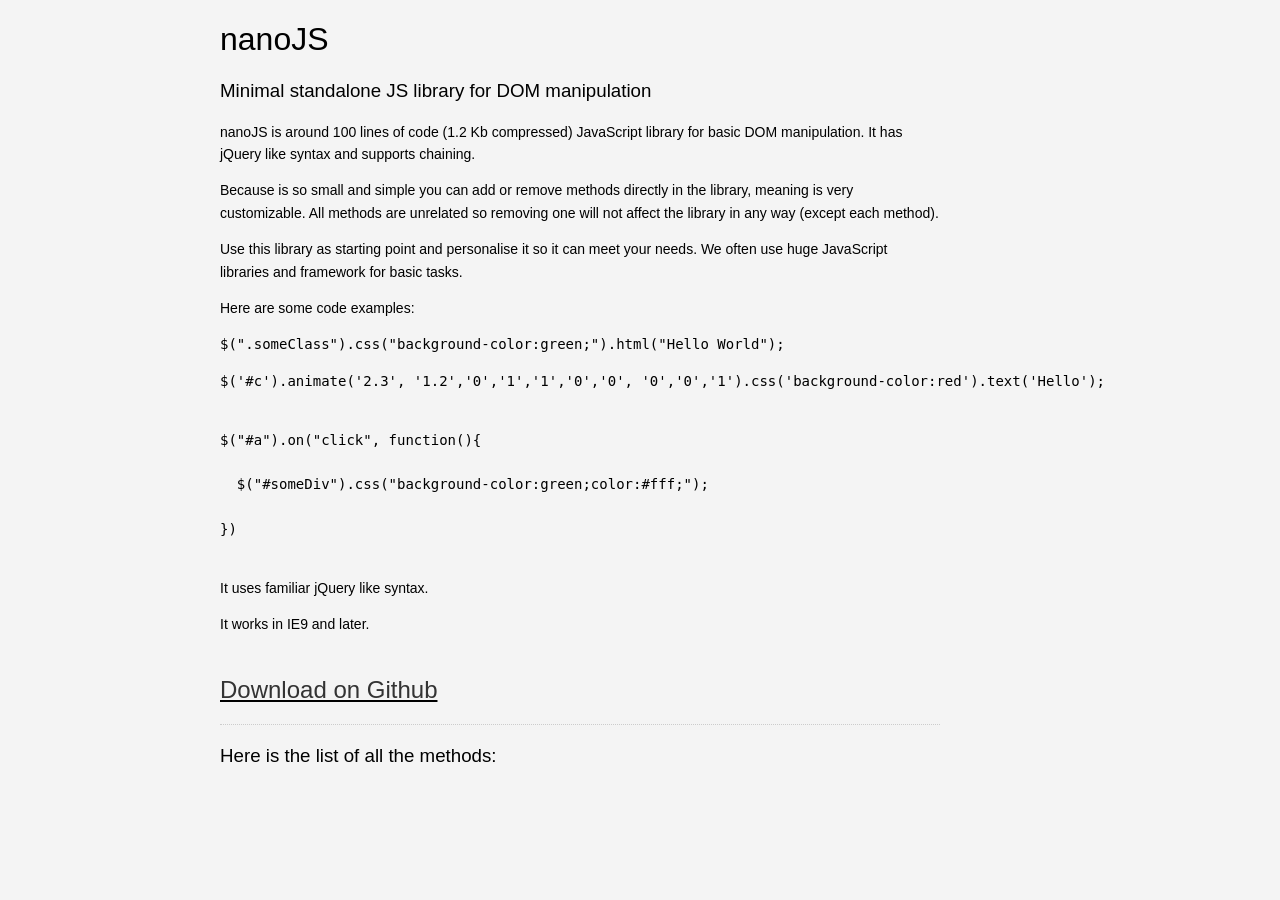
==== index.html @ 81276069 "Add files via upload" ====
<!DOCTYPE html>
<html>
<head>
<meta http-equiv="content-type" content="text/html; charset=UTF-8">

<link rel="stylesheet" href="lib/style.css">
<script src="lib/docJS.js"></script>
<script src="src/nanoJS.js"></script>

<script>

function loadthisfunction(){

  docJS(nano.prototype,"nanoJS");

}
window.addEventListener('load',loadthisfunction,false);

</script>


</head>
<div id="intro"><h1>nanoJS</h1>
<h3>Minimal standalone JS library for DOM manipulation</h3>
<p>nanoJS is around 100 lines of code (1.2 Kb compressed) JavaScript library for basic DOM manipulation. It has jQuery like syntax and supports chaining.
</p>

<p>Because is so small and simple you can add or remove methods directly in the library, meaning is very customizable. All methods are unrelated so removing one will not affect the library in any way (except each method).
</p>
<p>Use this library as starting point and personalise it so it can meet your needs. We often use huge JavaScript libraries and framework for basic tasks.
</p>
<p>Here are some code examples:</p>
<pre>$(".someClass").css("background-color:green;").html("Hello World");</pre>
<pre>$('#c').animate('2.3', '1.2','0','1','1','0','0', '0','0','1').css('background-color:red').text('Hello');</pre>
<pre>

$("#a").on("click", function(){

  $("#someDiv").css("background-color:green;color:#fff;");

})

</pre>
<p>It uses familiar jQuery like syntax.</p>

<p>It works in IE9 and later.</p>
<h2 class="l" style="text-decoration: underline"><a href="#"> Download on Github  </a></h2>

<h3> Here is the list of all the methods:</h3>
</div>
<body>
</body>
</html>
---- lib/style.css ----
html,body{
	margin:0;padding:0;
}
body{background-color: #F4F4F4;}
a{
	text-decoration: none; color:#333; line-height:1.6;
}
a:hover{
	text-decoration: underline;
}
i{
	font-size: 12px;
}
ul{
	list-style-type: none;
}
pre{
font:14px/ 1.6 Monaco, Consolas, 'Lucida Console', monospace;
}
h1,h2,h3{
font-family: "lucida grande","lucida sans unicode", sans-serif;
font-weight: normal;
}
p{font: 14px/1.6 Arial, sans-serif}

/* sidebar is directly  taken from backbone.js*/
#sidebar {
      background: #fff;
      position: fixed;
      top: 0; left: 0; bottom: 0;
      width: 180px;
      overflow-y: auto;
      overflow-x: hidden;
      padding: 15px 0 15px 15px;
      border-right: 1px solid #ddd;
      box-shadow: 0 0 20px #ccc; -webkit-box-shadow: 0 0 20px #ccc; -moz-box-shadow: 0 0 20px #ccc;
    }
 #links{
 list-style-position: inside; padding:15px 0 0 0; margin:0;
 }
 #intro{
	 max-width: 720px;
	 margin:20px 0 10px 220px;
 }
 #a{
 	margin-left:190px;
 }
 .l{
 	border-bottom: 1px dotted #ccc;
 	padding:15px 0;
 }
 .b{font-weight: bold;}
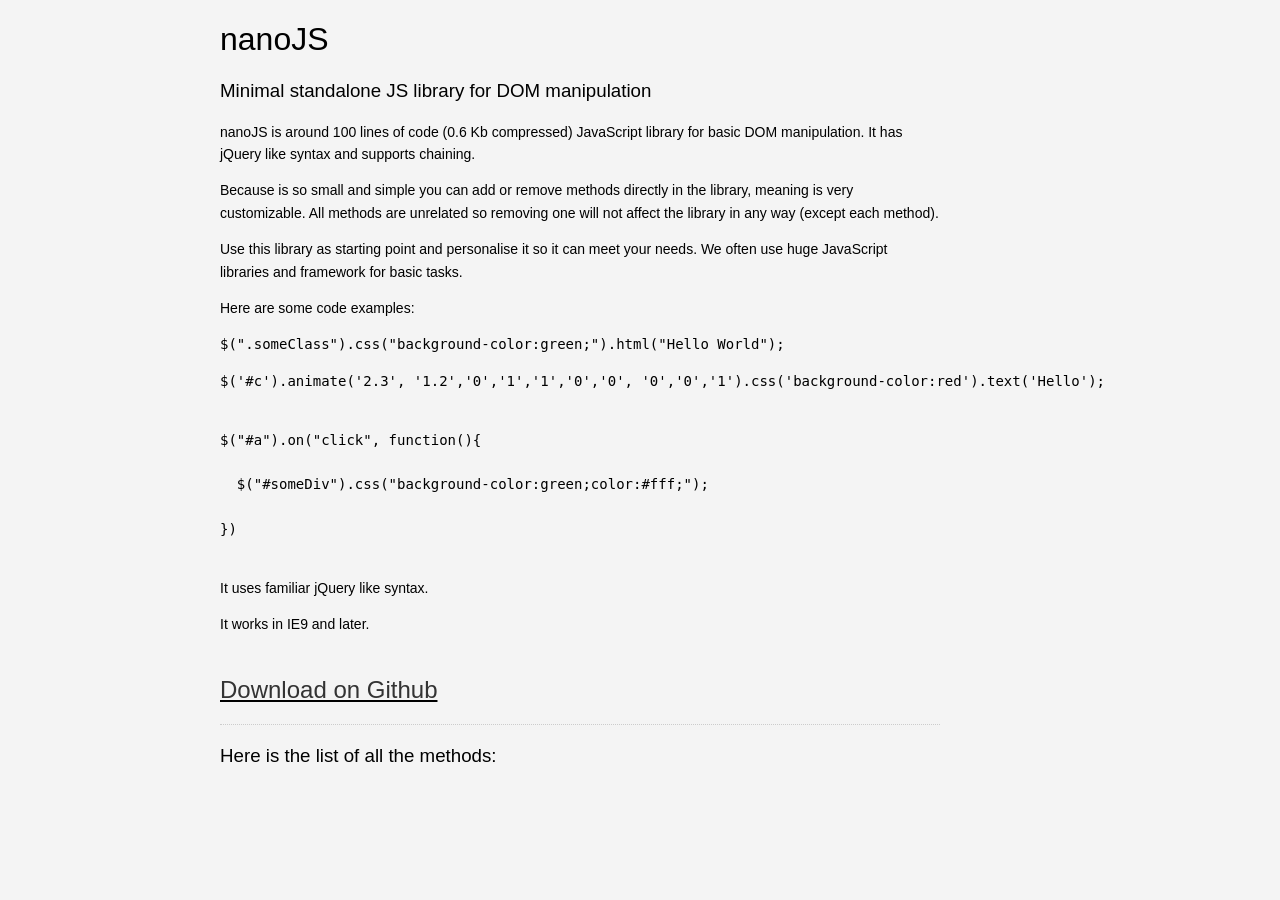
==== commit 2960c904: "Add files via upload" ====
--- a/index.html
+++ b/index.html
@@ -1,53 +1,53 @@
-<!DOCTYPE html>
-<html>
-<head>
-<meta http-equiv="content-type" content="text/html; charset=UTF-8">
-
-<link rel="stylesheet" href="lib/style.css">
-<script src="lib/docJS.js"></script>
-<script src="src/nanoJS.js"></script>
-
-<script>
-
-function loadthisfunction(){
-
-  docJS(nano.prototype,"nanoJS");
-
-}
-window.addEventListener('load',loadthisfunction,false);
-
-</script>
-
-
-</head>
-<div id="intro"><h1>nanoJS</h1>
-<h3>Minimal standalone JS library for DOM manipulation</h3>
-<p>nanoJS is around 100 lines of code (1.2 Kb compressed) JavaScript library for basic DOM manipulation. It has jQuery like syntax and supports chaining.
-</p>
-
-<p>Because is so small and simple you can add or remove methods directly in the library, meaning is very customizable. All methods are unrelated so removing one will not affect the library in any way (except each method).
-</p>
-<p>Use this library as starting point and personalise it so it can meet your needs. We often use huge JavaScript libraries and framework for basic tasks.
-</p>
-<p>Here are some code examples:</p>
-<pre>$(".someClass").css("background-color:green;").html("Hello World");</pre>
-<pre>$('#c').animate('2.3', '1.2','0','1','1','0','0', '0','0','1').css('background-color:red').text('Hello');</pre>
-<pre>
-
-$("#a").on("click", function(){
-
-  $("#someDiv").css("background-color:green;color:#fff;");
-
-})
-
-</pre>
-<p>It uses familiar jQuery like syntax.</p>
-
-<p>It works in IE9 and later.</p>
-<h2 class="l" style="text-decoration: underline"><a href="#"> Download on Github  </a></h2>
-
-<h3> Here is the list of all the methods:</h3>
-</div>
-<body>
-</body>
-</html>
+<!DOCTYPE html>
+<html>
+<head>
+<meta http-equiv="content-type" content="text/html; charset=UTF-8">
+<meta property="og:image" content="https://vladocar.github.io/nanoJS/nanoJS.png">
+<link rel="stylesheet" href="lib/style.css">
+<script src="lib/docJS.js"></script>
+<script src="src/nanoJS.js"></script>
+
+<script>
+
+function loadthisfunction(){
+
+  docJS(nano.prototype,"nanoJS");
+
+}
+window.addEventListener('load',loadthisfunction,false);
+
+</script>
+  <title>nanoJS - Minimal standalone JS library for DOM manipulation</title>
+
+</head>
+<div id="intro"><h1>nanoJS</h1>
+<h3>Minimal standalone JS library for DOM manipulation</h3>
+<p>nanoJS is around 100 lines of code (0.6 Kb compressed) JavaScript library for basic DOM manipulation. It has jQuery like syntax and supports chaining.
+</p>
+
+<p>Because is so small and simple you can add or remove methods directly in the library, meaning is very customizable. All methods are unrelated so removing one will not affect the library in any way (except each method).
+</p>
+<p>Use this library as starting point and personalise it so it can meet your needs. We often use huge JavaScript libraries and framework for basic tasks.
+</p>
+<p>Here are some code examples:</p>
+<pre>$(".someClass").css("background-color:green;").html("Hello World");</pre>
+<pre>$('#c').animate('2.3', '1.2','0','1','1','0','0', '0','0','1').css('background-color:red').text('Hello');</pre>
+<pre>
+
+$("#a").on("click", function(){
+
+  $("#someDiv").css("background-color:green;color:#fff;");
+
+})
+
+</pre>
+<p>It uses familiar jQuery like syntax.</p>
+
+<p>It works in IE9 and later.</p>
+<h2 class="l" style="text-decoration: underline"><a href="https://github.com/vladocar/nanoJS/"> Download on Github  </a></h2>
+
+<h3> Here is the list of all the methods:</h3>
+</div>
+<body>
+</body>
+</html>
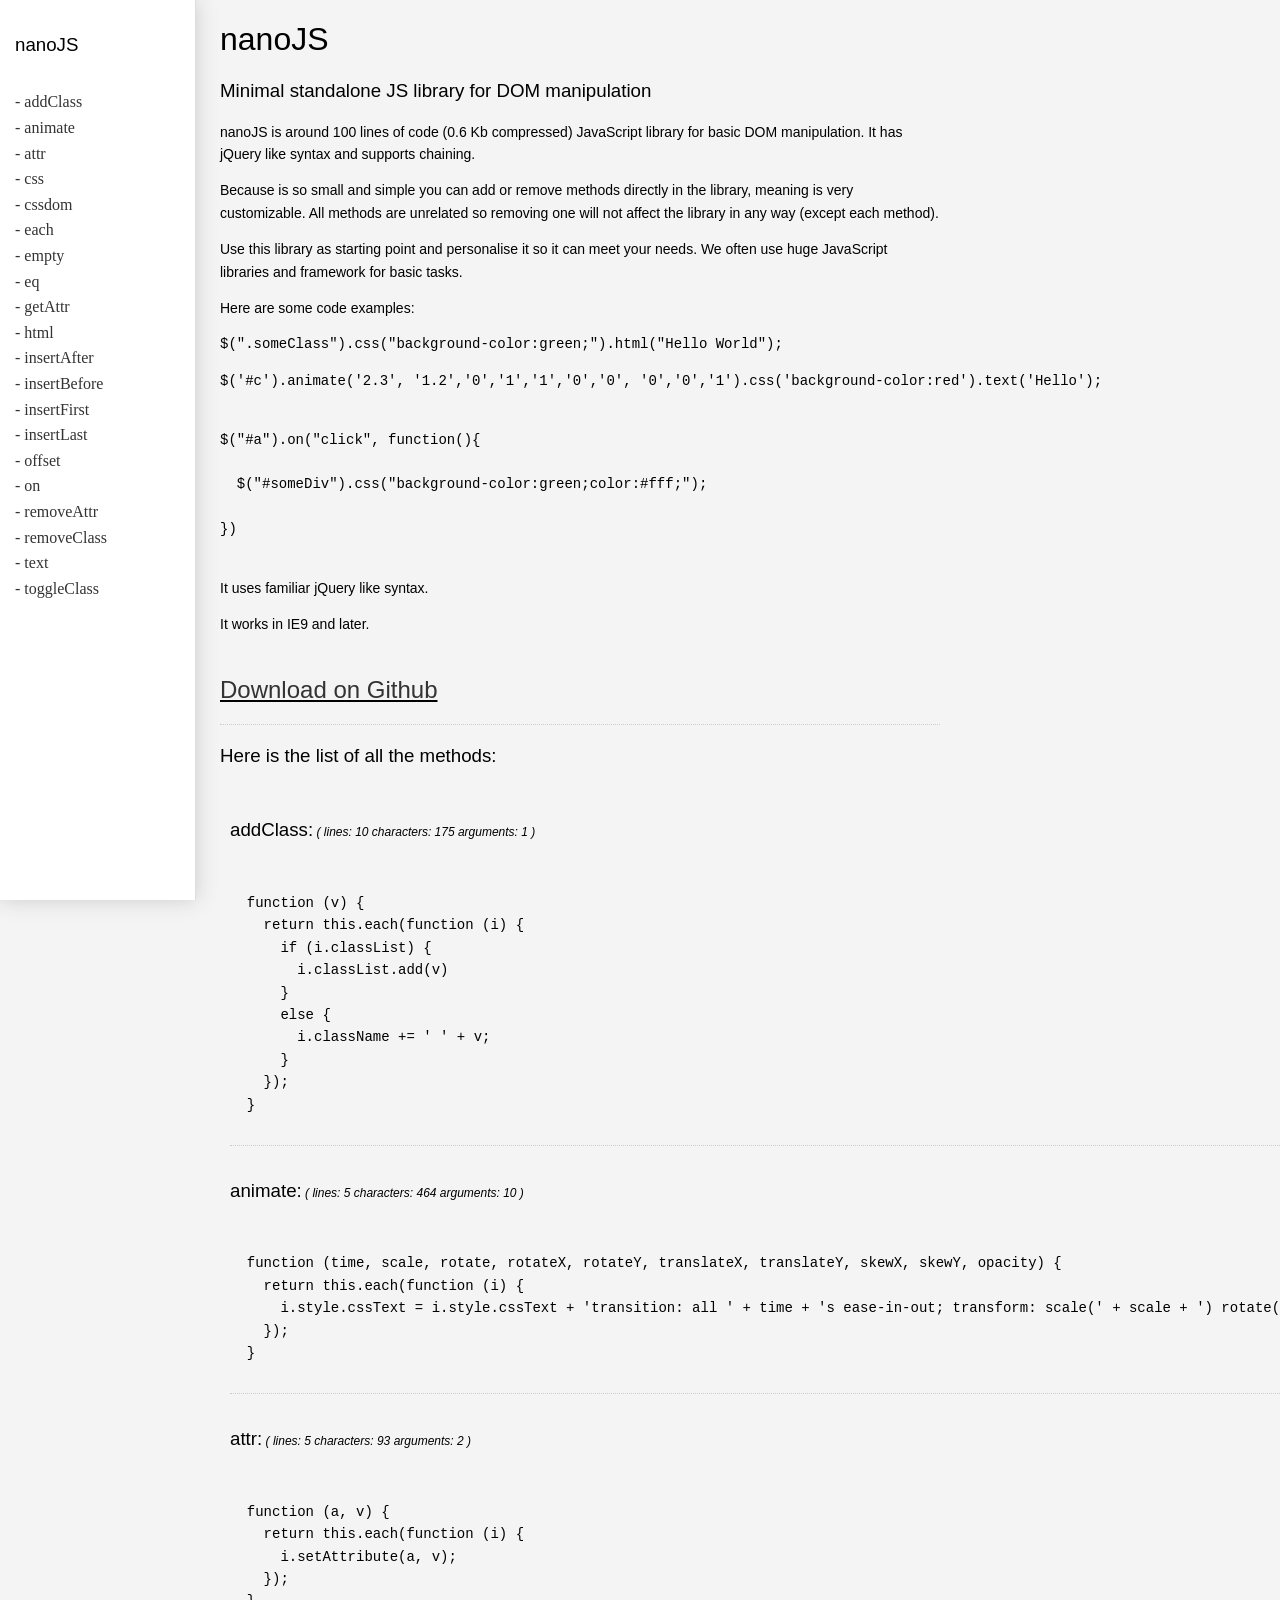
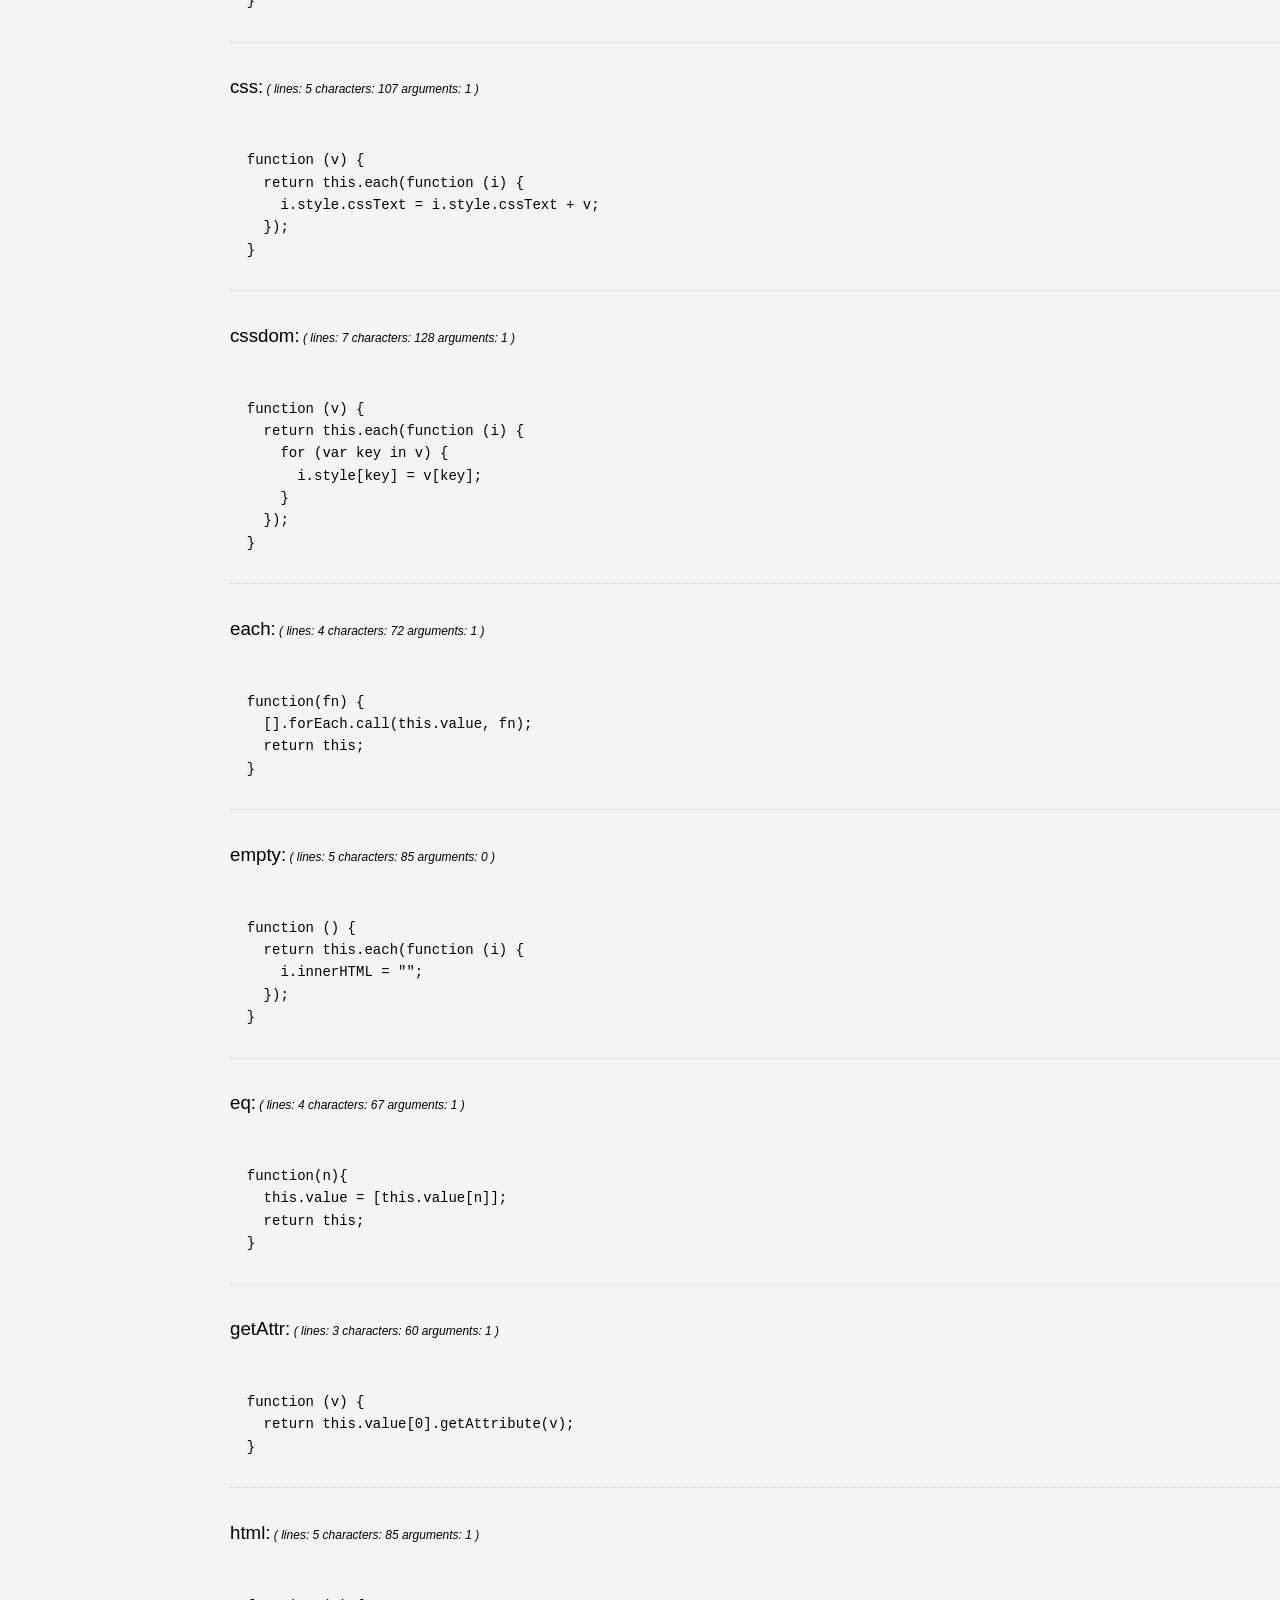
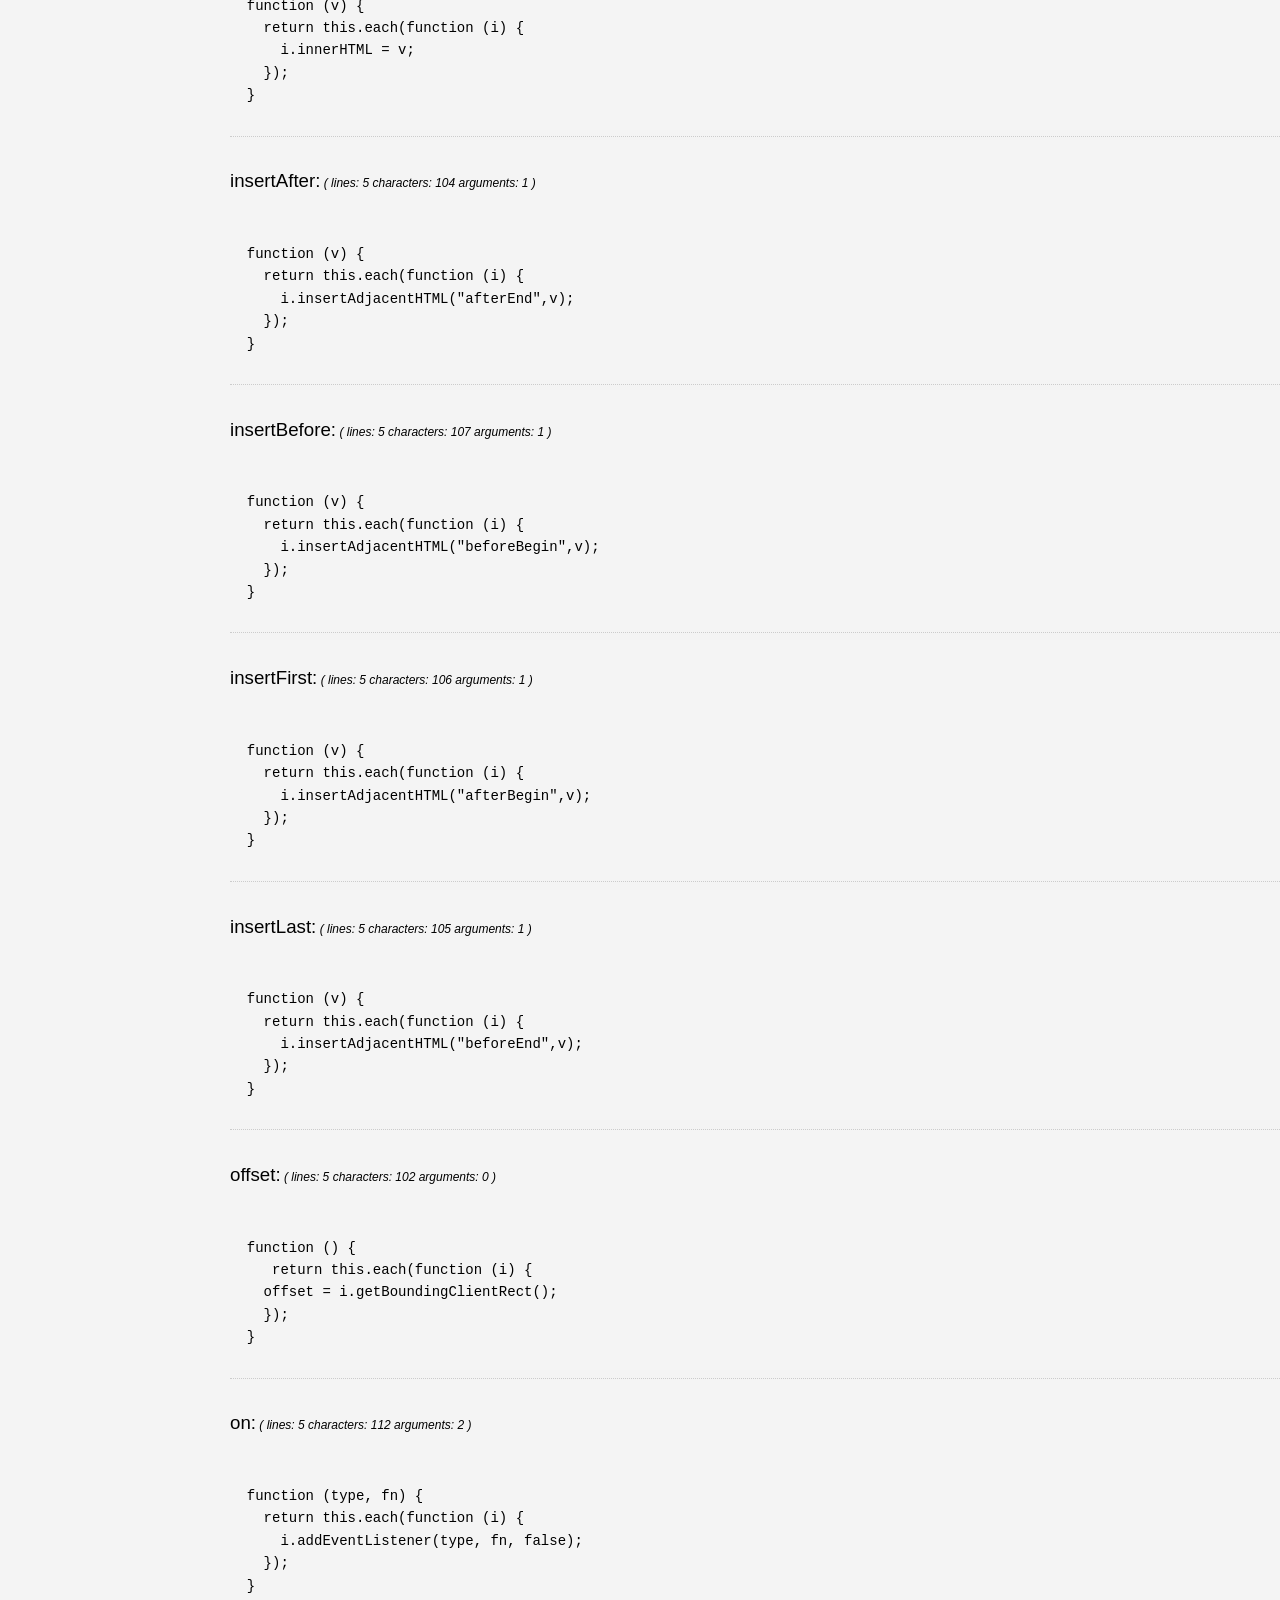
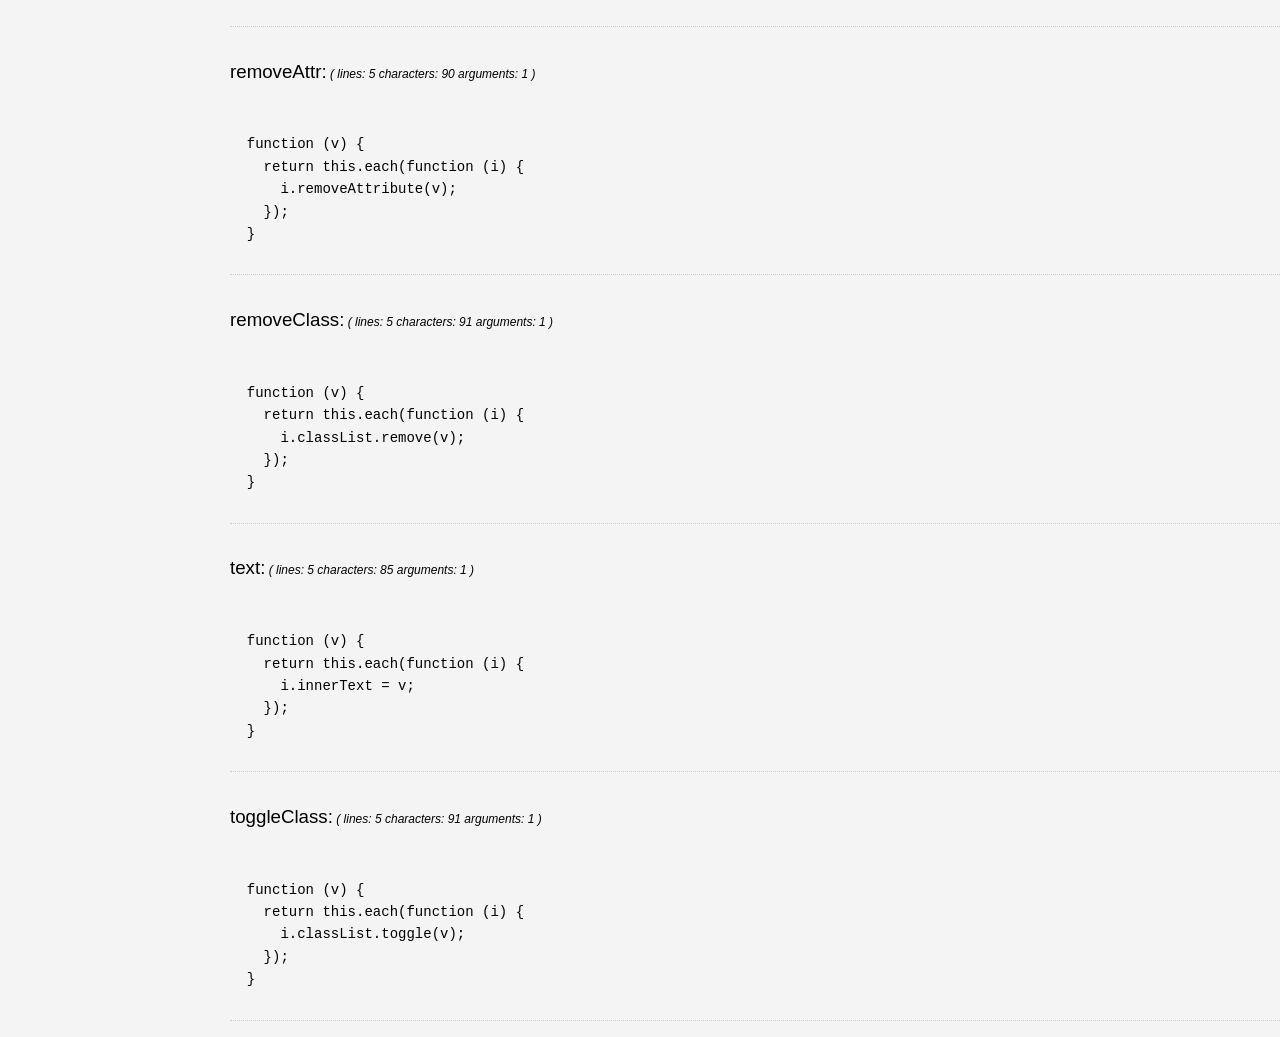
==== commit 883ec352: "Update index.html" ====
--- a/index.html
+++ b/index.html
@@ -2,6 +2,7 @@
 <html>
 <head>
 <meta http-equiv="content-type" content="text/html; charset=UTF-8">
+<meta name="yandex-verification" content="23c9e46a407dba27" />
 <meta property="og:image" content="https://vladocar.github.io/nanoJS/nanoJS.png">
 <link rel="stylesheet" href="lib/style.css">
 <script src="lib/docJS.js"></script>
